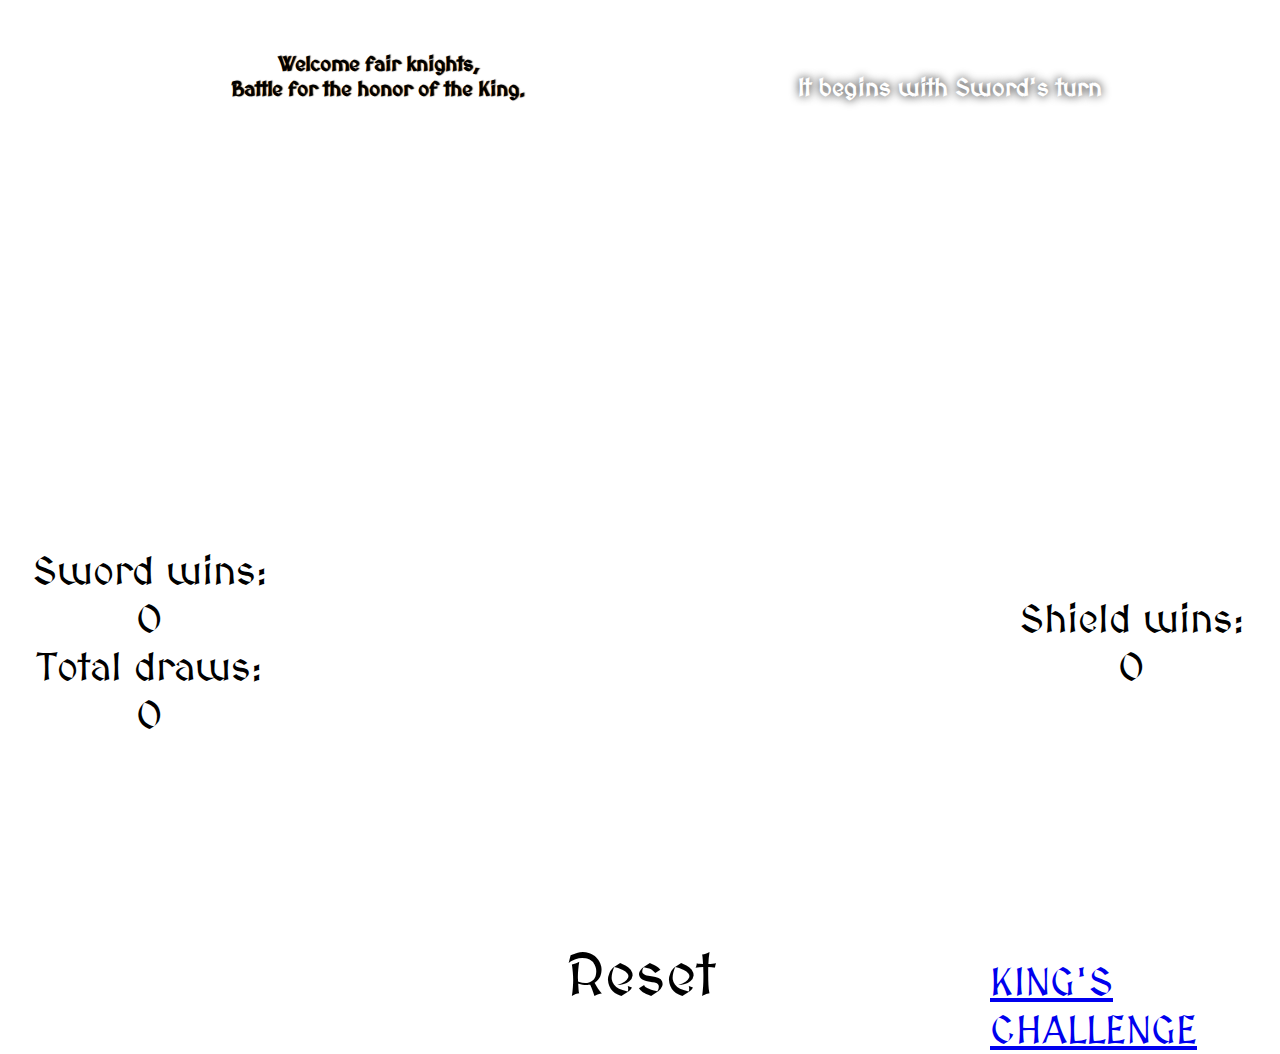
==== duel.html @ 3b530a09 "working game" ====
<!DOCTYPE html>
<html lang="en">
<head>
  <meta charset="UTF-8">
  <meta name="viewport" content="width=device-width, initial-scale=1">
  <title>The King's Swords and Shields</title>
  <link rel="stylesheet" type="text/css" href="style.css">
  <script defer type="text/javascript" src="script.js"></script>
  <link rel="preconnect" href="https://fonts.googleapis.com">
<link rel="preconnect" href="https://fonts.gstatic.com" crossorigin>
<link href="https://fonts.googleapis.com/css2?family=MedievalSharp&display=swap" rel="stylesheet">
</head>
<body>
  <!-- Build your game board, instructions, and score displays here! -->
  <header>
    <div class="scroll">
      <h1>Welcome fair knights, <br>Battle for the honor of the King. </h1> 
    </div>
    <h2 class = "turnDisplay">It begins with Sword's turn</h2>
  </header>
  <section id="mamaBoard">
      <span id="board1" class = "flexItem woodBackground"></span>   
    
      <span id="board2" class = "flexItem woodBackground"></span>
      <span id="board3" class = "flexItem woodBackground"></span>
      <span id="board4" class = "flexItem woodBackground"></span>
      <span id="board5" class = "flexItem woodBackground"></span>
      <span id="board6" class = "flexItem woodBackground"></span>
      <span id="board7" class = "flexItem woodBackground"></span>
      <span id="board8" class = "flexItem woodBackground"></span>
      <span id="board9" class = "flexItem woodBackground"></span>
  </section>
  <div class="swordDisplay"><p>Sword wins: <br> <span class="swordWins">0</span><br>Total draws: <br> <span id="totalDraws">0</span> </p></div>

  <div class="shieldDisplay"><p>Shield wins: <br> <span class="shieldWins">0</span></p></div>
  <div class="resetButton">Reset</div>
  <a class="changePage" href="kingDuel.html"><p>KING'S CHALLENGE </p></a>
  <!-- Build your game board, instructions, and score displays here!

  
</body>
</html>
---- style.css ----
.changePage{
  grid-column: 3/4;
  grid-row: 3/4;
  margin: 0;
  padding: 0;
  margin-top: -100px;
}
.shield {
  background-image: url(https://www.freeiconspng.com/thumbs/shield-png/shield-png-4.png), url(https://external-content.duckduckgo.com/iu/?u=https%3A%2F%2Fwww.rendernode.com%2Fwp-content%2Fuploads%2F2018%2F03%2F13-naturalChestnut-diffuse-4096x4096-sample-1.jpg&f=1&nofb=1&ipt=78ddc9976112cb4eafea91cd279ef06bcea72bb3f70057f2e193229b5b7fc7e3&ipo=images);
  z-index: 2;
  background-size: 85%, 500%;
  background-repeat: no-repeat;
  background-position: center;
  max-width: 200px;
}
.sword {
  max-width: 200px;
  background-image: url(https://cdn.pixabay.com/photo/2014/04/03/10/32/swords-310788_1280.png),url(https://external-content.duckduckgo.com/iu/?u=https%3A%2F%2Fwww.rendernode.com%2Fwp-content%2Fuploads%2F2018%2F03%2F13-naturalChestnut-diffuse-4096x4096-sample-1.jpg&f=1&nofb=1&ipt=78ddc9976112cb4eafea91cd279ef06bcea72bb3f70057f2e193229b5b7fc7e3&ipo=images) ;
  z-index: 2;
  background-size: 85%, 500%;
  background-repeat: no-repeat;
  background-position: center;
}
.woodBackground{
  background-image: url(https://external-content.duckduckgo.com/iu/?u=https%3A%2F%2Fwww.rendernode.com%2Fwp-content%2Fuploads%2F2018%2F03%2F13-naturalChestnut-diffuse-4096x4096-sample-1.jpg&f=1&nofb=1&ipt=78ddc9976112cb4eafea91cd279ef06bcea72bb3f70057f2e193229b5b7fc7e3&ipo=images);
  background-position: center;
  background-size: 500%;
}
header {
  display: flex;
  align-self: center;
  grid-column: 1 / span 3;
  align-items: center;
}
.scroll{
  background-image: url(https://external-content.duckduckgo.com/iu/?u=https%3A%2F%2Fclipartspub.com%2Fimages%2Fblank-banner-clipart-medieval-8.png&f=1&nofb=1&ipt=20ebf93425dbe7390f27f05d24f280a2c3f278aec0c0a1ce5a4eb7eb6068920c&ipo=images);
  background-size: 100%;
  width: 700px;
  height: 275px;
  margin-left: 90px;
  margin-bottom: -15px;
  align-self: center;
  background-repeat: no-repeat;
}
h1{
  padding-top: 30px;
  padding-bottom: 0px;
  padding-left: 0;
  padding-right: 140px;
  text-align: center;
  font-size: 20px;
  font-family: 'MedievalSharp';
  text-shadow: 1px 0px 1px black;
}
.turnDisplay{
  margin-top: -100px;
  background-image: url(https://external-content.duckduckgo.com/iu/?u=https%3A%2F%2Fwww.pngkit.com%2Fpng%2Ffull%2F10-108133_wood-png-transparent-image-png-arts-rustic-board.png&f=1&nofb=1&ipt=2be3c335410339e6390c60d7c5bd00e09e4807ce39aa1e3893f4616258894689&ipo=images);
  background-size: cover;
  background-repeat: no-repeat;
  color: rgb(255, 255, 255);
  height: 30px;
  padding-top: 20px;
  font-family: 'MedievalSharp';
  text-shadow: 0px 0px 10px black;
}
.swordDisplay{
  display: flex;
  grid-column: 0/1;
  text-align: center;
  background-image: url(https://external-content.duckduckgo.com/iu/?u=https%3A%2F%2Fwebstockreview.net%2Fimages%2Fclipart-shield-simple-14.png&f=1&nofb=1&ipt=09710678cb99c17055aa71d0d83cac4bba8718e99f441ed8c20734a61404bd72&ipo=images);
  background-size: contain;
  background-repeat: no-repeat;
  background-position: center;
  align-items: center;
  justify-content: center;

}
.shieldDisplay{
  display:flex;
  grid-column: 3;
  text-align: center;
  background-image: url(https://external-content.duckduckgo.com/iu/?u=https%3A%2F%2Fwebstockreview.net%2Fimages%2Fclipart-shield-simple-14.png&f=1&nofb=1&ipt=09710678cb99c17055aa71d0d83cac4bba8718e99f441ed8c20734a61404bd72&ipo=images);
  background-size: contain;
  background-repeat: no-repeat;
  background-position: center;
  align-items: center;
  justify-content: center;
}
p{
  padding-top: 50px;
  font-family: 'MedievalSharp';
  font-size: 40px;
  text-shadow: 0px 0px 10px white;
  align-self: center;
  justify-self: center;
}
#mamaBoard {
  display: flex;
  flex-wrap: wrap;
  max-width: 700px;
  max-height: 700px;
  align-self: center;
  grid-column: 2/3;
  grid-row: 2/3;
  justify-content: center;
}
.flexItem{
  margin: 5px;
  transition: all .2s;
  width: 200px;
  height: 200px;
}
.resetButton{
  grid-column: 2/3;
  grid-row: 3/4;
  text-align: center;
  margin: -30px 0 0 0;
  font-family: 'MedievalSharp';
  font-size: 60px;
  text-shadow: 0px 0px 10px white;
  padding: none;
  transition: 0.2s;
}
body {
  display: grid;
  grid-template-columns: 1fr 700px 1fr;
  grid-template-rows: 1fr 700px 50px;
  background-image: url(https://external-content.duckduckgo.com/iu/?u=https%3A%2F%2Fi.pinimg.com%2Foriginals%2F90%2F4d%2F3b%2F904d3bae0723b90e534cea1c390bdda2.jpg&f=1&nofb=1&ipt=29c4452d55d1e2c6f2f1594d04fa735136806e38816815b6647ed16a2014352b&ipo=images);
  background-size: cover;
  background-repeat: no-repeat;
}
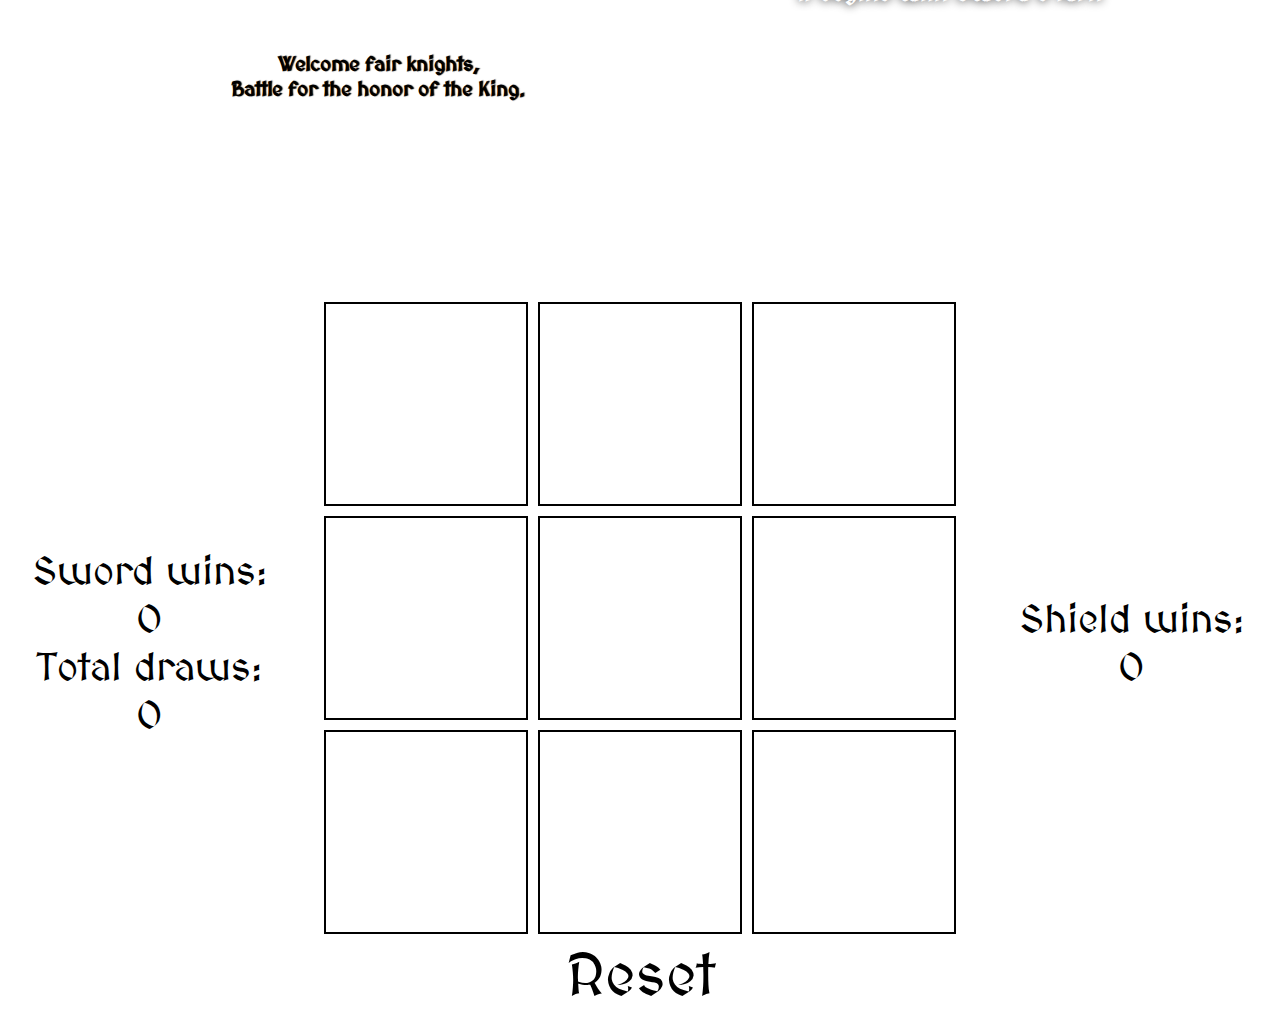
==== commit 2f5777fc: "updated backgrounds to stock-free" ====
--- a/duel.html
+++ b/duel.html
@@ -34,7 +34,7 @@
 
   <div class="shieldDisplay"><p>Shield wins: <br> <span class="shieldWins">0</span></p></div>
   <div class="resetButton">Reset</div>
-  <a class="changePage" href="kingDuel.html"><p>KING'S CHALLENGE </p></a>
+  
   <!-- Build your game board, instructions, and score displays here!
 
   
--- a/style.css
+++ b/style.css
@@ -1,9 +1,8 @@
-.changePage{
-  grid-column: 3/4;
-  grid-row: 3/4;
-  margin: 0;
-  padding: 0;
-  margin-top: -100px;
+
+.pageButtons{
+  display: block-inline;
+  text-align: center;
+  grid-column: 2 / span 1
 }
 .shield {
   background-image: url(https://www.freeiconspng.com/thumbs/shield-png/shield-png-4.png), url(https://external-content.duckduckgo.com/iu/?u=https%3A%2F%2Fwww.rendernode.com%2Fwp-content%2Fuploads%2F2018%2F03%2F13-naturalChestnut-diffuse-4096x4096-sample-1.jpg&f=1&nofb=1&ipt=78ddc9976112cb4eafea91cd279ef06bcea72bb3f70057f2e193229b5b7fc7e3&ipo=images);
@@ -54,12 +53,12 @@
 }
 .turnDisplay{
   margin-top: -100px;
-  background-image: url(https://external-content.duckduckgo.com/iu/?u=https%3A%2F%2Fwww.pngkit.com%2Fpng%2Ffull%2F10-108133_wood-png-transparent-image-png-arts-rustic-board.png&f=1&nofb=1&ipt=2be3c335410339e6390c60d7c5bd00e09e4807ce39aa1e3893f4616258894689&ipo=images);
-  background-size: cover;
+  background-image: url(https://external-content.duckduckgo.com/iu/?u=http%3A%2F%2Fwww.pngall.com%2Fwp-content%2Fuploads%2F4%2FWooden-Sign-PNG-Image.png&f=1&nofb=1&ipt=a3bd1460b016e5130cbad4f50df230af4442905307d3cdc6b127198cffa6dd0c&ipo=images);
+  
   background-repeat: no-repeat;
+  background-size: 60%;
+  height: 200px;
   color: rgb(255, 255, 255);
-  height: 30px;
-  padding-top: 20px;
   font-family: 'MedievalSharp';
   text-shadow: 0px 0px 10px black;
 }
@@ -109,6 +108,7 @@
   transition: all .2s;
   width: 200px;
   height: 200px;
+  border: 2px solid black
 }
 .resetButton{
   grid-column: 2/3;
@@ -125,7 +125,7 @@
   display: grid;
   grid-template-columns: 1fr 700px 1fr;
   grid-template-rows: 1fr 700px 50px;
-  background-image: url(https://external-content.duckduckgo.com/iu/?u=https%3A%2F%2Fi.pinimg.com%2Foriginals%2F90%2F4d%2F3b%2F904d3bae0723b90e534cea1c390bdda2.jpg&f=1&nofb=1&ipt=29c4452d55d1e2c6f2f1594d04fa735136806e38816815b6647ed16a2014352b&ipo=images);
+  background-image: url(https://external-content.duckduckgo.com/iu/?u=https%3A%2F%2Fimages.pexels.com%2Fphotos%2F1556419%2Fpexels-photo-1556419.jpeg%3Fcs%3Dsrgb%26dl%3Dcastle-brick-old-wall-roman-wall-1556419.jpg%26fm%3Djpg&f=1&nofb=1&ipt=cdd9b2cb0569e65d8ef6c2c9475d4a1b581c50b9df9484f86c04da2f55659509&ipo=images);
   background-size: cover;
   background-repeat: no-repeat;
 }
